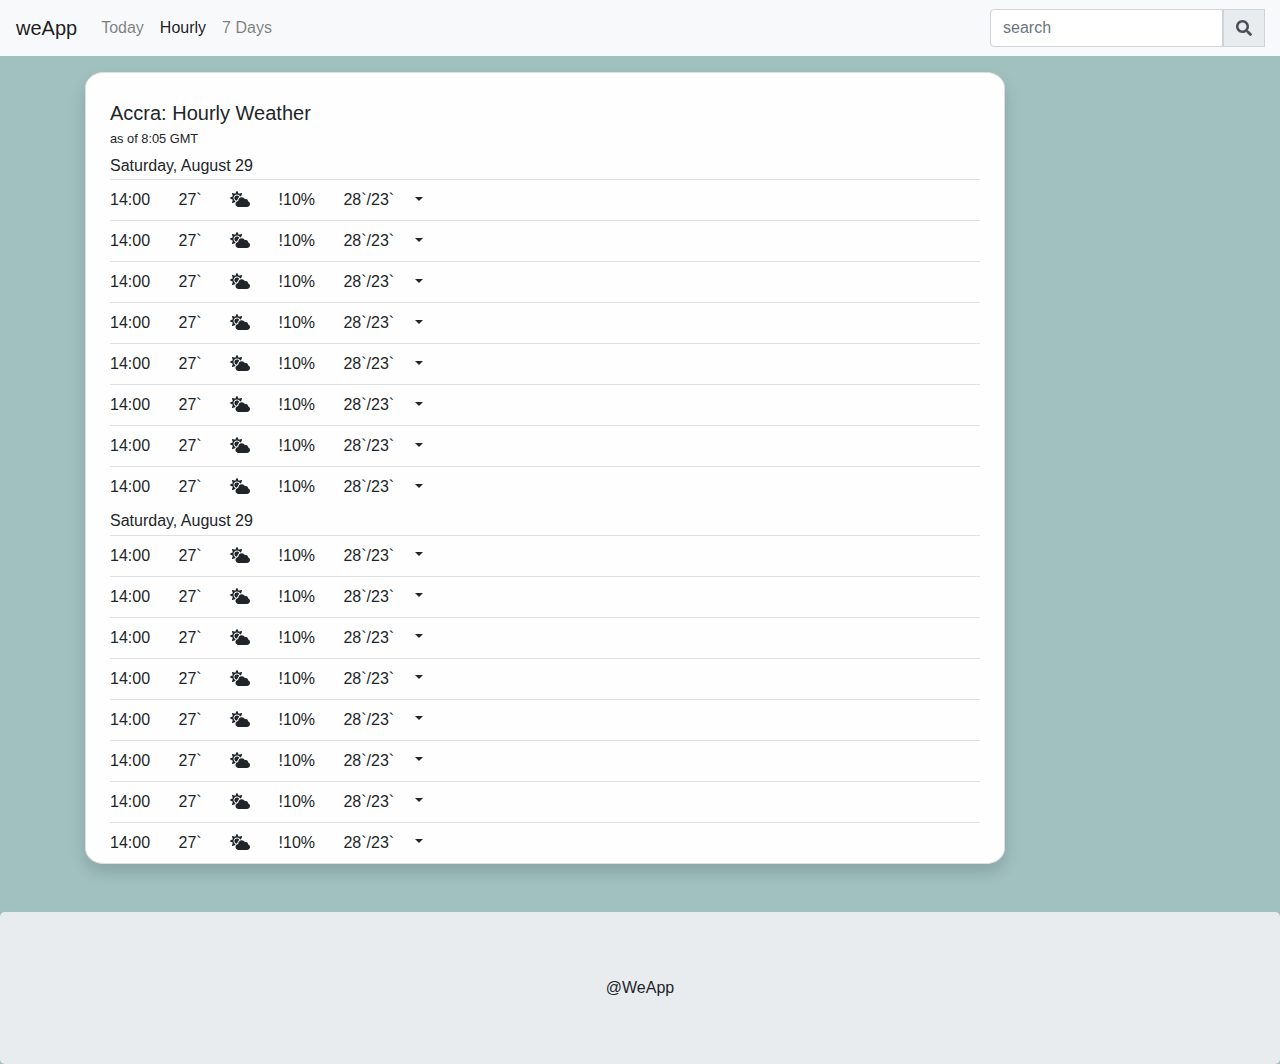
==== hourly.html @ efce5631 "add hourly page" ====
<!doctype html>
<html lang="en">

<head>
    <!-- Required meta tags -->
    <meta charset="utf-8">
    <meta name="viewport" content="width=device-width, initial-scale=1, shrink-to-fit=no">

    <!-- Bootstrap CSS -->
    <link rel="stylesheet" href="css/bootstrap.min.css">
    <link rel="stylesheet" href="css/style.css">
    <title>WeatherApp</title>
</head>

<body>
    <nav class="navbar navbar-expand-lg navbar-light bg-light">
        <a class="navbar-brand" href="index.html">weApp</a>
        <button class="navbar-toggler" type="button" data-toggle="collapse" data-target="#navbarSupportedContent"
            aria-controls="navbarSupportedContent" aria-expanded="false" aria-label="Toggle navigation">
            <i class="fas fa-bars"></i>
        </button>

        <div class="collapse navbar-collapse" id="navbarSupportedContent">
            <ul class="navbar-nav mr-auto">
                <li class="nav-item ">
                    <a class="nav-link" href="index.html">Today <span class="sr-only">(current)</span></a>
                </li>
                <li class="nav-item active">
                    <a class="nav-link" href="hourly.html">Hourly</a>
                </li>
                <li class="nav-item">
                    <a class="nav-link " href="#" tabindex="-1"="true">7 Days</a>
                </li>
            </ul>
            <form id="search" class="form-inline">
                <div class="input-group">
                    <input type="text" name="search" class="form-control" placeholder="search" aria-label="search"
                        aria-describedby="basic-addon1">
                    <div class="input-group-prepend">
                        <span class="input-group-text" id="submit"><i class="fas fa-search"></i></span>
                    </div>
                </div>
            </form>
        </div>
    </nav>
    <div id="search_sm" class="container px-5 pt-1">
        <form class="form-inline">
            <div class="input-group">
                <input type="text" name="search" class="form-control" placeholder="search" aria-label="search"
                    aria-describedby="basic-addon1">
                <div class="input-group-prepend">
                    <span class="input-group-text btn" id="submit"><i class="fas fa-search"></i></span>
                </div>
            </div>
        </form>
        <ul class="nav justify-content-center">
            <li class="nav-item">
                <a class="nav-link  px-2 py-1 m-2 bg-light btn" href="index.html">Today</a>
            </li>
            <li class="nav-item ">
                <a class="nav-link active px-2 py-1 mt-2 bg-light btn" href="hourly.html">Hourly</a>
            </li>
            <li class="nav-item">
                <a class="nav-link px-2 py-1 m-2 bg-light btn" href="#">7 Days</a>
            </li>
        </ul>
    </div>

    <div class="container">
        <div class="row">
            <div class="col-lg-10 col-xs-6">
                <div class="main shadow mt-3 px-4 pt-4 clearfix">
                    <h5 class="mb-1 mt-1">Accra: Hourly Weather</h5>
                    <div class="row">
                        <div class="col-12">
                            <small>
                                <p class="mb-2">as of 8:05 GMT</p>
                            </small>
                        </div>
                    </div>
                    <div class="row">
                        <div class="col-lg-12">
                            <h6 class="mb-1">Saturday, August 29</h6>
                            <div class="py-2 border-top">
                                <span class="mr-4">14:00</span>
                                <span class="mr-4">27`</span>
                                <span class="mr-4"><i class="fas fa-cloud-sun fa-1x"></i></span>
                                <!-- <span class="mr-4"><small>Mostly Cloudy</small></span> -->
                                <span class="mr-4">!10%</span>
                                <span class="mr-3">28`/23`</span>
                                <span class="dropdown-toggle" role="button"></span>
                            </div>
                            <div class="py-2 border-top">
                                <span class="mr-4">14:00</span>
                                <span class="mr-4">27`</span>
                                <span class="mr-4"><i class="fas fa-cloud-sun fa-1x"></i></span>
                                <!-- <span class="mr-4"><small>Mostly Cloudy</small></span> -->
                                <span class="mr-4">!10%</span>
                                <span class="mr-3">28`/23`</span>
                                <span class="dropdown-toggle" role="button"></span>
                            </div>
                            <div class="py-2 border-top">
                                <span class="mr-4">14:00</span>
                                <span class="mr-4">27`</span>
                                <span class="mr-4"><i class="fas fa-cloud-sun fa-1x"></i></span>
                                <!-- <span class="mr-4"><small>Mostly Cloudy</small></span> -->
                                <span class="mr-4">!10%</span>
                                <span class="mr-3">28`/23`</span>
                                <span class="dropdown-toggle" role="button"></span>
                            </div>
                            <div class="py-2 border-top">
                                <span class="mr-4">14:00</span>
                                <span class="mr-4">27`</span>
                                <span class="mr-4"><i class="fas fa-cloud-sun fa-1x"></i></span>
                                <!-- <span class="mr-4"><small>Mostly Cloudy</small></span> -->
                                <span class="mr-4">!10%</span>
                                <span class="mr-3">28`/23`</span>
                                <span class="dropdown-toggle" role="button"></span>
                            </div>
                            <div class="py-2 border-top">
                                <span class="mr-4">14:00</span>
                                <span class="mr-4">27`</span>
                                <span class="mr-4"><i class="fas fa-cloud-sun fa-1x"></i></span>
                                <!-- <span class="mr-4"><small>Mostly Cloudy</small></span> -->
                                <span class="mr-4">!10%</span>
                                <span class="mr-3">28`/23`</span>
                                <span class="dropdown-toggle" role="button"></span>
                            </div>
                            <div class="py-2 border-top">
                                <span class="mr-4">14:00</span>
                                <span class="mr-4">27`</span>
                                <span class="mr-4"><i class="fas fa-cloud-sun fa-1x"></i></span>
                                <!-- <span class="mr-4"><small>Mostly Cloudy</small></span> -->
                                <span class="mr-4">!10%</span>
                                <span class="mr-3">28`/23`</span>
                                <span class="dropdown-toggle" role="button"></span>
                            </div>
                            <div class="py-2 border-top">
                                <span class="mr-4">14:00</span>
                                <span class="mr-4">27`</span>
                                <span class="mr-4"><i class="fas fa-cloud-sun fa-1x"></i></span>
                                <!-- <span class="mr-4"><small>Mostly Cloudy</small></span> -->
                                <span class="mr-4">!10%</span>
                                <span class="mr-3">28`/23`</span>
                                <span class="dropdown-toggle" role="button"></span>
                            </div>
                            <div class="py-2 border-top">
                                <span class="mr-4">14:00</span>
                                <span class="mr-4">27`</span>
                                <span class="mr-4"><i class="fas fa-cloud-sun fa-1x"></i></span>
                                <!-- <span class="mr-4"><small>Mostly Cloudy</small></span> -->
                                <span class="mr-4">!10%</span>
                                <span class="mr-3">28`/23`</span>
                                <span class="dropdown-toggle" role="button"></span>
                            </div>
                        </div>
                    </div>
                    <div class="row">
                        <div class="col-lg-12">
                            <h6 class="mb-1 mt-1">Saturday, August 29</h6>
                            <div class="py-2 border-top">
                                <span class="mr-4">14:00</span>
                                <span class="mr-4">27`</span>
                                <span class="mr-4"><i class="fas fa-cloud-sun fa-1x"></i></span>
                                <!-- <span class="mr-4"><small>Mostly Cloudy</small></span> -->
                                <span class="mr-4">!10%</span>
                                <span class="mr-3">28`/23`</span>
                                <span class="dropdown-toggle" role="button"></span>
                            </div>
                            <div class="py-2 border-top">
                                <span class="mr-4">14:00</span>
                                <span class="mr-4">27`</span>
                                <span class="mr-4"><i class="fas fa-cloud-sun fa-1x"></i></span>
                                <!-- <span class="mr-4"><small>Mostly Cloudy</small></span> -->
                                <span class="mr-4">!10%</span>
                                <span class="mr-3">28`/23`</span>
                                <span class="dropdown-toggle" role="button"></span>
                            </div>
                            <div class="py-2 border-top">
                                <span class="mr-4">14:00</span>
                                <span class="mr-4">27`</span>
                                <span class="mr-4"><i class="fas fa-cloud-sun fa-1x"></i></span>
                                <!-- <span class="mr-4"><small>Mostly Cloudy</small></span> -->
                                <span class="mr-4">!10%</span>
                                <span class="mr-3">28`/23`</span>
                                <span class="dropdown-toggle" role="button"></span>
                            </div>
                            <div class="py-2 border-top">
                                <span class="mr-4">14:00</span>
                                <span class="mr-4">27`</span>
                                <span class="mr-4"><i class="fas fa-cloud-sun fa-1x"></i></span>
                                <!-- <span class="mr-4"><small>Mostly Cloudy</small></span> -->
                                <span class="mr-4">!10%</span>
                                <span class="mr-3">28`/23`</span>
                                <span class="dropdown-toggle" role="button"></span>
                            </div>
                            <div class="py-2 border-top">
                                <span class="mr-4">14:00</span>
                                <span class="mr-4">27`</span>
                                <span class="mr-4"><i class="fas fa-cloud-sun fa-1x"></i></span>
                                <!-- <span class="mr-4"><small>Mostly Cloudy</small></span> -->
                                <span class="mr-4">!10%</span>
                                <span class="mr-3">28`/23`</span>
                                <span class="dropdown-toggle" role="button"></span>
                            </div>
                            <div class="py-2 border-top">
                                <span class="mr-4">14:00</span>
                                <span class="mr-4">27`</span>
                                <span class="mr-4"><i class="fas fa-cloud-sun fa-1x"></i></span>
                                <!-- <span class="mr-4"><small>Mostly Cloudy</small></span> -->
                                <span class="mr-4">!10%</span>
                                <span class="mr-3">28`/23`</span>
                                <span class="dropdown-toggle" role="button"></span>
                            </div>
                            <div class="py-2 border-top">
                                <span class="mr-4">14:00</span>
                                <span class="mr-4">27`</span>
                                <span class="mr-4"><i class="fas fa-cloud-sun fa-1x"></i></span>
                                <!-- <span class="mr-4"><small>Mostly Cloudy</small></span> -->
                                <span class="mr-4">!10%</span>
                                <span class="mr-3">28`/23`</span>
                                <span class="dropdown-toggle" role="button"></span>
                            </div>
                            <div class="py-2 border-top">
                                <span class="mr-4">14:00</span>
                                <span class="mr-4">27`</span>
                                <span class="mr-4"><i class="fas fa-cloud-sun fa-1x"></i></span>
                                <!-- <span class="mr-4"><small>Mostly Cloudy</small></span> -->
                                <span class="mr-4">!10%</span>
                                <span class="mr-3">28`/23`</span>
                                <span class="dropdown-toggle" role="button"></span>
                            </div>
                        </div>
                    </div>
                </div>
            </div>
        </div>
    </div>
    </div>

    <footer class="fixed">
        <div class="jumbotron text-center mt-5 mb-0">
            @WeApp
        </div>
    </footer>
    <!-- Optional JavaScript -->
    <script src="js/script.js"></script>
    <!-- jQuery first, then Popper.js, then Bootstrap JS -->
    <script src="js/jquery.min.js"></script>
    <script src="https://cdnjs.cloudflare.com/ajax/libs/popper.js/1.12.9/umd/popper.min.js"
        integrity="sha384-ApNbgh9B+Y1QKtv3Rn7W3mgPxhU9K/ScQsAP7hUibX39j7fakFPskvXusvfa0b4Q" crossorigin="anonymous">
    </script>
    <script src="js/bootstrap.min.js"></script>
    <script src="js/all.min.js"></script>

</body>

</html>
---- css/style.css ----
body {
  background-color: rgba(68, 129, 129, 0.5);
}

#search-sm input.btn, button {
    border: 1px solid #333!important;   
}


@media screen and (min-width: 768px) {
    #search_sm {
      display: none;
    }
}

@media screen and (max-width: 768px) {
    #search {
      display: none
    }
}

.main {
  background-color: #fefefe;
  border: 1px solid #dedede;
  border-radius: 2%;
  width:  auto; 
}

.icon {
  position: relative;
  top: -80px;
  z-index: 2;
}

nav a:active {
  color: #239a23!important;
}
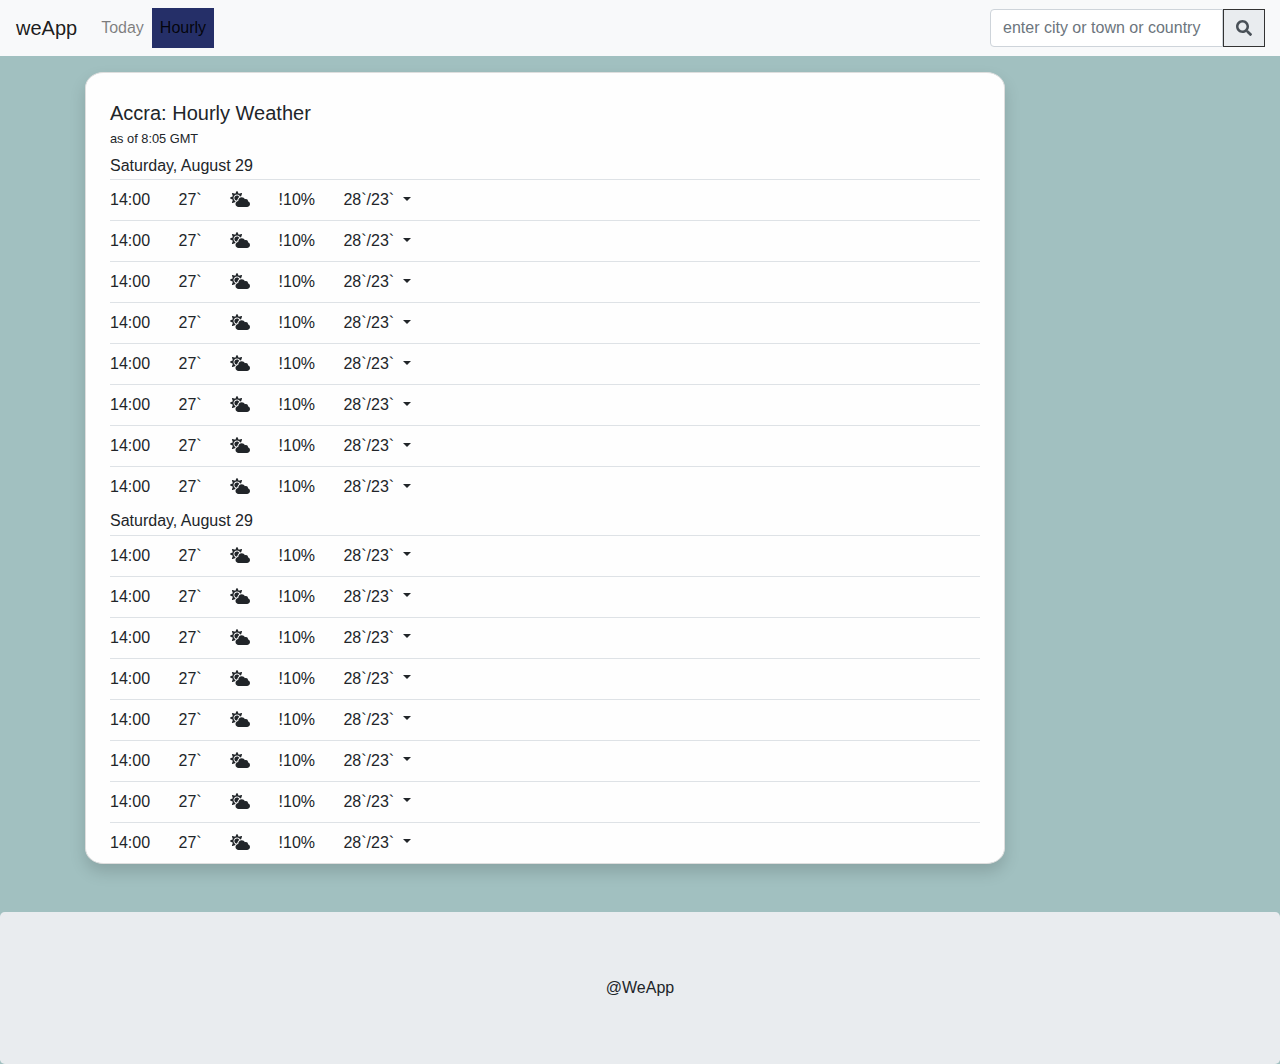
==== commit 0672dea7: "search implemented" ====
--- a/hourly.html
+++ b/hourly.html
@@ -28,16 +28,13 @@
                 <li class="nav-item active">
                     <a class="nav-link" href="hourly.html">Hourly</a>
                 </li>
-                <li class="nav-item">
-                    <a class="nav-link " href="#" tabindex="-1"="true">7 Days</a>
-                </li>
             </ul>
             <form id="search" class="form-inline">
                 <div class="input-group">
-                    <input type="text" name="search" class="form-control" placeholder="search" aria-label="search"
+                    <input type="text" name="search" class="form-control" placeholder="enter city or town or country" aria-label="search"
                         aria-describedby="basic-addon1">
                     <div class="input-group-prepend">
-                        <span class="input-group-text" id="submit"><i class="fas fa-search"></i></span>
+                        <button class="input-group-text" id="submit"><i class="fas fa-search"></i></button>
                     </div>
                 </div>
             </form>
@@ -46,7 +43,7 @@
     <div id="search_sm" class="container px-5 pt-1">
         <form class="form-inline">
             <div class="input-group">
-                <input type="text" name="search" class="form-control" placeholder="search" aria-label="search"
+                <input type="text" name="search" class="form-control" placeholder="enter city or town or country" aria-label="search"
                     aria-describedby="basic-addon1">
                 <div class="input-group-prepend">
                     <span class="input-group-text btn" id="submit"><i class="fas fa-search"></i></span>
@@ -55,13 +52,10 @@
         </form>
         <ul class="nav justify-content-center">
             <li class="nav-item">
-                <a class="nav-link  px-2 py-1 m-2 bg-light btn" href="index.html">Today</a>
+                <a class="nav-link  px-2 py-1 m-2 bg-light shadow" href="index.html">Today</a>
             </li>
             <li class="nav-item ">
-                <a class="nav-link active px-2 py-1 mt-2 bg-light btn" href="hourly.html">Hourly</a>
-            </li>
-            <li class="nav-item">
-                <a class="nav-link px-2 py-1 m-2 bg-light btn" href="#">7 Days</a>
+                <a class="nav-link active px-2 py-1 mt-2 bg-light shadow" href="hourly.html">Hourly</a>
             </li>
         </ul>
     </div>
@@ -87,70 +81,70 @@
                                 <span class="mr-4"><i class="fas fa-cloud-sun fa-1x"></i></span>
                                 <!-- <span class="mr-4"><small>Mostly Cloudy</small></span> -->
                                 <span class="mr-4">!10%</span>
-                                <span class="mr-3">28`/23`</span>
-                                <span class="dropdown-toggle" role="button"></span>
-                            </div>
-                            <div class="py-2 border-top">
-                                <span class="mr-4">14:00</span>
-                                <span class="mr-4">27`</span>
-                                <span class="mr-4"><i class="fas fa-cloud-sun fa-1x"></i></span>
-                                <!-- <span class="mr-4"><small>Mostly Cloudy</small></span> -->
-                                <span class="mr-4">!10%</span>
-                                <span class="mr-3">28`/23`</span>
-                                <span class="dropdown-toggle" role="button"></span>
-                            </div>
-                            <div class="py-2 border-top">
-                                <span class="mr-4">14:00</span>
-                                <span class="mr-4">27`</span>
-                                <span class="mr-4"><i class="fas fa-cloud-sun fa-1x"></i></span>
-                                <!-- <span class="mr-4"><small>Mostly Cloudy</small></span> -->
-                                <span class="mr-4">!10%</span>
-                                <span class="mr-3">28`/23`</span>
-                                <span class="dropdown-toggle" role="button"></span>
-                            </div>
-                            <div class="py-2 border-top">
-                                <span class="mr-4">14:00</span>
-                                <span class="mr-4">27`</span>
-                                <span class="mr-4"><i class="fas fa-cloud-sun fa-1x"></i></span>
-                                <!-- <span class="mr-4"><small>Mostly Cloudy</small></span> -->
-                                <span class="mr-4">!10%</span>
-                                <span class="mr-3">28`/23`</span>
-                                <span class="dropdown-toggle" role="button"></span>
-                            </div>
-                            <div class="py-2 border-top">
-                                <span class="mr-4">14:00</span>
-                                <span class="mr-4">27`</span>
-                                <span class="mr-4"><i class="fas fa-cloud-sun fa-1x"></i></span>
-                                <!-- <span class="mr-4"><small>Mostly Cloudy</small></span> -->
-                                <span class="mr-4">!10%</span>
-                                <span class="mr-3">28`/23`</span>
-                                <span class="dropdown-toggle" role="button"></span>
-                            </div>
-                            <div class="py-2 border-top">
-                                <span class="mr-4">14:00</span>
-                                <span class="mr-4">27`</span>
-                                <span class="mr-4"><i class="fas fa-cloud-sun fa-1x"></i></span>
-                                <!-- <span class="mr-4"><small>Mostly Cloudy</small></span> -->
-                                <span class="mr-4">!10%</span>
-                                <span class="mr-3">28`/23`</span>
-                                <span class="dropdown-toggle" role="button"></span>
-                            </div>
-                            <div class="py-2 border-top">
-                                <span class="mr-4">14:00</span>
-                                <span class="mr-4">27`</span>
-                                <span class="mr-4"><i class="fas fa-cloud-sun fa-1x"></i></span>
-                                <!-- <span class="mr-4"><small>Mostly Cloudy</small></span> -->
-                                <span class="mr-4">!10%</span>
-                                <span class="mr-3">28`/23`</span>
-                                <span class="dropdown-toggle" role="button"></span>
-                            </div>
-                            <div class="py-2 border-top">
-                                <span class="mr-4">14:00</span>
-                                <span class="mr-4">27`</span>
-                                <span class="mr-4"><i class="fas fa-cloud-sun fa-1x"></i></span>
-                                <!-- <span class="mr-4"><small>Mostly Cloudy</small></span> -->
-                                <span class="mr-4">!10%</span>
-                                <span class="mr-3">28`/23`</span>
+                                <span class="mr-1">28`/23`</span>
+                                <span class="dropdown-toggle" role="button"></span>
+                            </div>
+                            <div class="py-2 border-top">
+                                <span class="mr-4">14:00</span>
+                                <span class="mr-4">27`</span>
+                                <span class="mr-4"><i class="fas fa-cloud-sun fa-1x"></i></span>
+                                <!-- <span class="mr-4"><small>Mostly Cloudy</small></span> -->
+                                <span class="mr-4">!10%</span>
+                                <span class="mr-1">28`/23`</span>
+                                <span class="dropdown-toggle" role="button"></span>
+                            </div>
+                            <div class="py-2 border-top">
+                                <span class="mr-4">14:00</span>
+                                <span class="mr-4">27`</span>
+                                <span class="mr-4"><i class="fas fa-cloud-sun fa-1x"></i></span>
+                                <!-- <span class="mr-4"><small>Mostly Cloudy</small></span> -->
+                                <span class="mr-4">!10%</span>
+                                <span class="mr-1">28`/23`</span>
+                                <span class="dropdown-toggle" role="button"></span>
+                            </div>
+                            <div class="py-2 border-top">
+                                <span class="mr-4">14:00</span>
+                                <span class="mr-4">27`</span>
+                                <span class="mr-4"><i class="fas fa-cloud-sun fa-1x"></i></span>
+                                <!-- <span class="mr-4"><small>Mostly Cloudy</small></span> -->
+                                <span class="mr-4">!10%</span>
+                                <span class="mr-1">28`/23`</span>
+                                <span class="dropdown-toggle" role="button"></span>
+                            </div>
+                            <div class="py-2 border-top">
+                                <span class="mr-4">14:00</span>
+                                <span class="mr-4">27`</span>
+                                <span class="mr-4"><i class="fas fa-cloud-sun fa-1x"></i></span>
+                                <!-- <span class="mr-4"><small>Mostly Cloudy</small></span> -->
+                                <span class="mr-4">!10%</span>
+                                <span class="mr-1">28`/23`</span>
+                                <span class="dropdown-toggle" role="button"></span>
+                            </div>
+                            <div class="py-2 border-top">
+                                <span class="mr-4">14:00</span>
+                                <span class="mr-4">27`</span>
+                                <span class="mr-4"><i class="fas fa-cloud-sun fa-1x"></i></span>
+                                <!-- <span class="mr-4"><small>Mostly Cloudy</small></span> -->
+                                <span class="mr-4">!10%</span>
+                                <span class="mr-1">28`/23`</span>
+                                <span class="dropdown-toggle" role="button"></span>
+                            </div>
+                            <div class="py-2 border-top">
+                                <span class="mr-4">14:00</span>
+                                <span class="mr-4">27`</span>
+                                <span class="mr-4"><i class="fas fa-cloud-sun fa-1x"></i></span>
+                                <!-- <span class="mr-4"><small>Mostly Cloudy</small></span> -->
+                                <span class="mr-4">!10%</span>
+                                <span class="mr-1">28`/23`</span>
+                                <span class="dropdown-toggle" role="button"></span>
+                            </div>
+                            <div class="py-2 border-top">
+                                <span class="mr-4">14:00</span>
+                                <span class="mr-4">27`</span>
+                                <span class="mr-4"><i class="fas fa-cloud-sun fa-1x"></i></span>
+                                <!-- <span class="mr-4"><small>Mostly Cloudy</small></span> -->
+                                <span class="mr-4">!10%</span>
+                                <span class="mr-1">28`/23`</span>
                                 <span class="dropdown-toggle" role="button"></span>
                             </div>
                         </div>
@@ -164,70 +158,70 @@
                                 <span class="mr-4"><i class="fas fa-cloud-sun fa-1x"></i></span>
                                 <!-- <span class="mr-4"><small>Mostly Cloudy</small></span> -->
                                 <span class="mr-4">!10%</span>
-                                <span class="mr-3">28`/23`</span>
-                                <span class="dropdown-toggle" role="button"></span>
-                            </div>
-                            <div class="py-2 border-top">
-                                <span class="mr-4">14:00</span>
-                                <span class="mr-4">27`</span>
-                                <span class="mr-4"><i class="fas fa-cloud-sun fa-1x"></i></span>
-                                <!-- <span class="mr-4"><small>Mostly Cloudy</small></span> -->
-                                <span class="mr-4">!10%</span>
-                                <span class="mr-3">28`/23`</span>
-                                <span class="dropdown-toggle" role="button"></span>
-                            </div>
-                            <div class="py-2 border-top">
-                                <span class="mr-4">14:00</span>
-                                <span class="mr-4">27`</span>
-                                <span class="mr-4"><i class="fas fa-cloud-sun fa-1x"></i></span>
-                                <!-- <span class="mr-4"><small>Mostly Cloudy</small></span> -->
-                                <span class="mr-4">!10%</span>
-                                <span class="mr-3">28`/23`</span>
-                                <span class="dropdown-toggle" role="button"></span>
-                            </div>
-                            <div class="py-2 border-top">
-                                <span class="mr-4">14:00</span>
-                                <span class="mr-4">27`</span>
-                                <span class="mr-4"><i class="fas fa-cloud-sun fa-1x"></i></span>
-                                <!-- <span class="mr-4"><small>Mostly Cloudy</small></span> -->
-                                <span class="mr-4">!10%</span>
-                                <span class="mr-3">28`/23`</span>
-                                <span class="dropdown-toggle" role="button"></span>
-                            </div>
-                            <div class="py-2 border-top">
-                                <span class="mr-4">14:00</span>
-                                <span class="mr-4">27`</span>
-                                <span class="mr-4"><i class="fas fa-cloud-sun fa-1x"></i></span>
-                                <!-- <span class="mr-4"><small>Mostly Cloudy</small></span> -->
-                                <span class="mr-4">!10%</span>
-                                <span class="mr-3">28`/23`</span>
-                                <span class="dropdown-toggle" role="button"></span>
-                            </div>
-                            <div class="py-2 border-top">
-                                <span class="mr-4">14:00</span>
-                                <span class="mr-4">27`</span>
-                                <span class="mr-4"><i class="fas fa-cloud-sun fa-1x"></i></span>
-                                <!-- <span class="mr-4"><small>Mostly Cloudy</small></span> -->
-                                <span class="mr-4">!10%</span>
-                                <span class="mr-3">28`/23`</span>
-                                <span class="dropdown-toggle" role="button"></span>
-                            </div>
-                            <div class="py-2 border-top">
-                                <span class="mr-4">14:00</span>
-                                <span class="mr-4">27`</span>
-                                <span class="mr-4"><i class="fas fa-cloud-sun fa-1x"></i></span>
-                                <!-- <span class="mr-4"><small>Mostly Cloudy</small></span> -->
-                                <span class="mr-4">!10%</span>
-                                <span class="mr-3">28`/23`</span>
-                                <span class="dropdown-toggle" role="button"></span>
-                            </div>
-                            <div class="py-2 border-top">
-                                <span class="mr-4">14:00</span>
-                                <span class="mr-4">27`</span>
-                                <span class="mr-4"><i class="fas fa-cloud-sun fa-1x"></i></span>
-                                <!-- <span class="mr-4"><small>Mostly Cloudy</small></span> -->
-                                <span class="mr-4">!10%</span>
-                                <span class="mr-3">28`/23`</span>
+                                <span class="mr-1">28`/23`</span>
+                                <span class="dropdown-toggle" role="button"></span>
+                            </div>
+                            <div class="py-2 border-top">
+                                <span class="mr-4">14:00</span>
+                                <span class="mr-4">27`</span>
+                                <span class="mr-4"><i class="fas fa-cloud-sun fa-1x"></i></span>
+                                <!-- <span class="mr-4"><small>Mostly Cloudy</small></span> -->
+                                <span class="mr-4">!10%</span>
+                                <span class="mr-1">28`/23`</span>
+                                <span class="dropdown-toggle" role="button"></span>
+                            </div>
+                            <div class="py-2 border-top">
+                                <span class="mr-4">14:00</span>
+                                <span class="mr-4">27`</span>
+                                <span class="mr-4"><i class="fas fa-cloud-sun fa-1x"></i></span>
+                                <!-- <span class="mr-4"><small>Mostly Cloudy</small></span> -->
+                                <span class="mr-4">!10%</span>
+                                <span class="mr-1">28`/23`</span>
+                                <span class="dropdown-toggle" role="button"></span>
+                            </div>
+                            <div class="py-2 border-top">
+                                <span class="mr-4">14:00</span>
+                                <span class="mr-4">27`</span>
+                                <span class="mr-4"><i class="fas fa-cloud-sun fa-1x"></i></span>
+                                <!-- <span class="mr-4"><small>Mostly Cloudy</small></span> -->
+                                <span class="mr-4">!10%</span>
+                                <span class="mr-1">28`/23`</span>
+                                <span class="dropdown-toggle" role="button"></span>
+                            </div>
+                            <div class="py-2 border-top">
+                                <span class="mr-4">14:00</span>
+                                <span class="mr-4">27`</span>
+                                <span class="mr-4"><i class="fas fa-cloud-sun fa-1x"></i></span>
+                                <!-- <span class="mr-4"><small>Mostly Cloudy</small></span> -->
+                                <span class="mr-4">!10%</span>
+                                <span class="mr-1">28`/23`</span>
+                                <span class="dropdown-toggle" role="button"></span>
+                            </div>
+                            <div class="py-2 border-top">
+                                <span class="mr-4">14:00</span>
+                                <span class="mr-4">27`</span>
+                                <span class="mr-4"><i class="fas fa-cloud-sun fa-1x"></i></span>
+                                <!-- <span class="mr-4"><small>Mostly Cloudy</small></span> -->
+                                <span class="mr-4">!10%</span>
+                                <span class="mr-1">28`/23`</span>
+                                <span class="dropdown-toggle" role="button"></span>
+                            </div>
+                            <div class="py-2 border-top">
+                                <span class="mr-4">14:00</span>
+                                <span class="mr-4">27`</span>
+                                <span class="mr-4"><i class="fas fa-cloud-sun fa-1x"></i></span>
+                                <!-- <span class="mr-4"><small>Mostly Cloudy</small></span> -->
+                                <span class="mr-4">!10%</span>
+                                <span class="mr-1">28`/23`</span>
+                                <span class="dropdown-toggle" role="button"></span>
+                            </div>
+                            <div class="py-2 border-top">
+                                <span class="mr-4">14:00</span>
+                                <span class="mr-4">27`</span>
+                                <span class="mr-4"><i class="fas fa-cloud-sun fa-1x"></i></span>
+                                <!-- <span class="mr-4"><small>Mostly Cloudy</small></span> -->
+                                <span class="mr-4">!10%</span>
+                                <span class="mr-1">28`/23`</span>
                                 <span class="dropdown-toggle" role="button"></span>
                             </div>
                         </div>
--- a/css/style.css
+++ b/css/style.css
@@ -7,15 +7,21 @@
 }
 
 
-@media screen and (min-width: 768px) {
+@media screen and (min-width: 992px) {
     #search_sm {
       display: none;
+      pointer-events: none;
+    }
+    .main::before {
+      min-width: 690px;
+      min-height: 234px;
     }
 }
 
-@media screen and (max-width: 768px) {
+@media screen and (max-width: 992px) {
     #search {
-      display: none
+      display: none;
+      pointer-events: none;
     }
 }
 
@@ -28,10 +34,19 @@
 
 .icon {
   position: relative;
-  top: -80px;
-  z-index: 2;
+  top:-100px!important ;
+  /* z-index: 2; */
 }
 
 nav a:active {
   color: #239a23!important;
+}
+
+.active {
+  color: #fefefe;
+  background-color: rgb(37, 47, 104)!important;
+}
+
+.input-group-text:focus {
+  background-color: #5668cc!important;
 }